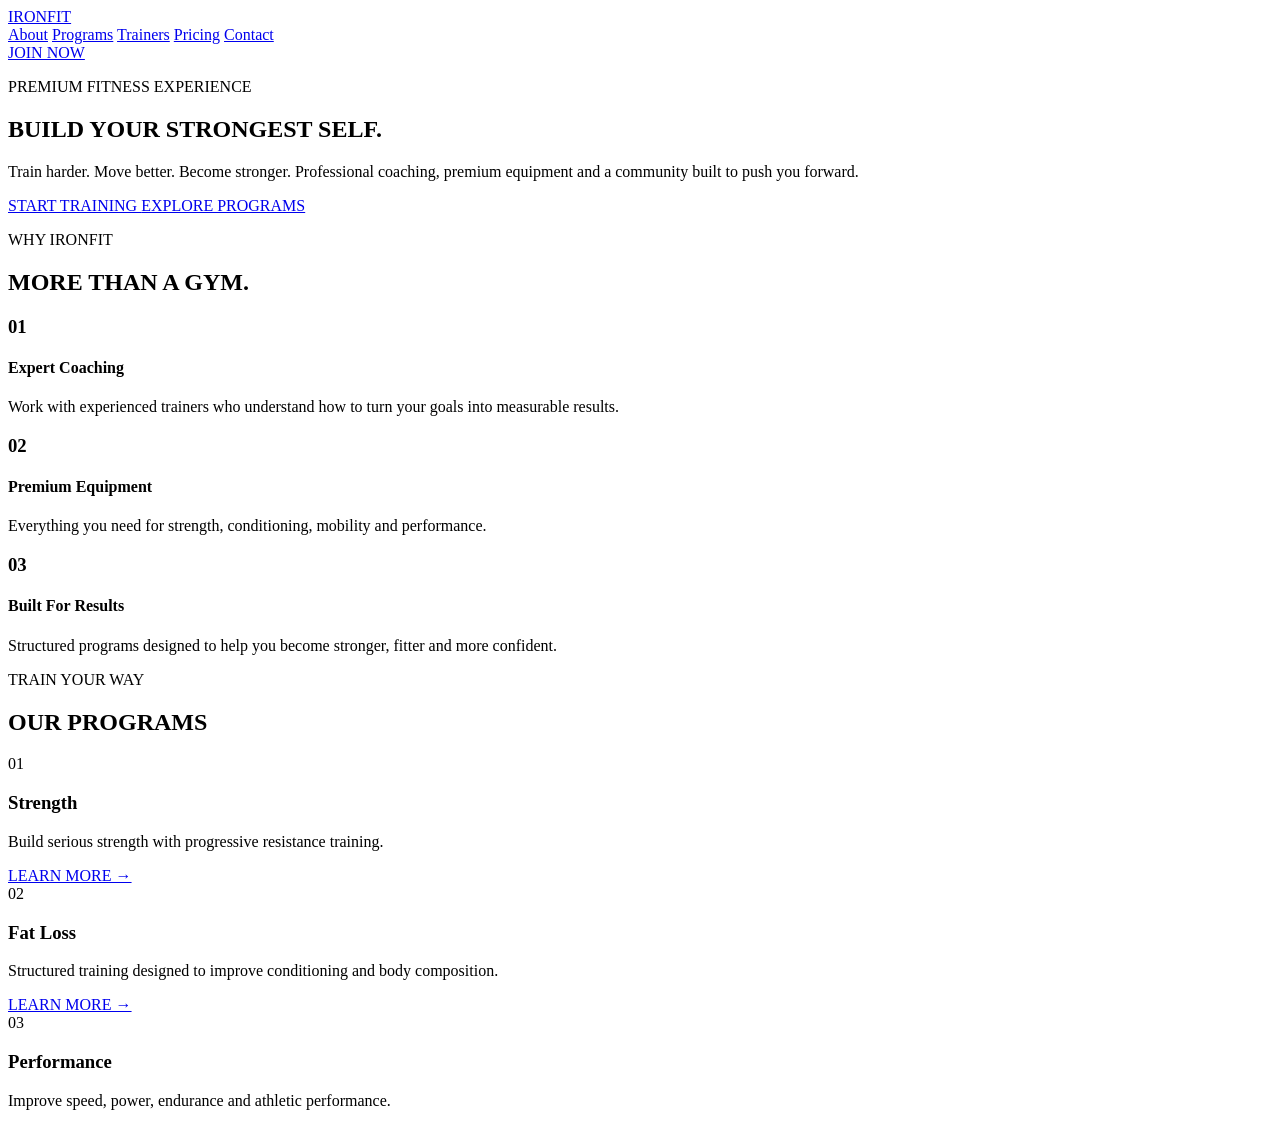
==== index.html @ 9d1b0d45 "Create index.html" ====
<!DOCTYPE html>
<html lang="en">
<head>
    <meta charset="UTF-8">
    <meta name="viewport" content="width=device-width, initial-scale=1.0">

    <title>IRONFIT — Train Without Limits</title>

    <link rel="stylesheet" href="style.css">
</head>

<body>

    <!-- Navigation -->
    <header>
        <nav>
            <a href="#" class="logo">IRON<span>FIT</span></a>

            <div class="nav-links">
                <a href="#about">About</a>
                <a href="#programs">Programs</a>
                <a href="#trainers">Trainers</a>
                <a href="#pricing">Pricing</a>
                <a href="#contact">Contact</a>
            </div>

            <a href="#pricing" class="nav-button">JOIN NOW</a>
        </nav>
    </header>


    <!-- Hero -->
    <main>

        <section class="hero">

            <div class="hero-content">

                <p class="eyebrow">PREMIUM FITNESS EXPERIENCE</p>

                <h1>
                    BUILD YOUR
                    <span>STRONGEST</span>
                    SELF.
                </h1>

                <p class="hero-text">
                    Train harder. Move better. Become stronger.
                    Professional coaching, premium equipment and
                    a community built to push you forward.
                </p>

                <div class="hero-buttons">
                    <a href="#pricing" class="primary-button">
                        START TRAINING
                    </a>

                    <a href="#programs" class="secondary-button">
                        EXPLORE PROGRAMS
                    </a>
                </div>

            </div>

        </section>


        <!-- About -->
        <section id="about" class="section">

            <div class="section-heading">
                <p class="eyebrow">WHY IRONFIT</p>
                <h2>MORE THAN A <span>GYM.</span></h2>
            </div>

            <div class="about-grid">

                <div class="about-card">
                    <h3>01</h3>
                    <h4>Expert Coaching</h4>
                    <p>
                        Work with experienced trainers who understand
                        how to turn your goals into measurable results.
                    </p>
                </div>

                <div class="about-card">
                    <h3>02</h3>
                    <h4>Premium Equipment</h4>
                    <p>
                        Everything you need for strength, conditioning,
                        mobility and performance.
                    </p>
                </div>

                <div class="about-card">
                    <h3>03</h3>
                    <h4>Built For Results</h4>
                    <p>
                        Structured programs designed to help you
                        become stronger, fitter and more confident.
                    </p>
                </div>

            </div>

        </section>


        <!-- Programs -->
        <section id="programs" class="section programs-section">

            <div class="section-heading">
                <p class="eyebrow">TRAIN YOUR WAY</p>
                <h2>OUR <span>PROGRAMS</span></h2>
            </div>

            <div class="program-grid">

                <article class="program-card">
                    <div class="program-number">01</div>
                    <h3>Strength</h3>
                    <p>
                        Build serious strength with progressive
                        resistance training.
                    </p>
                    <a href="#">LEARN MORE →</a>
                </article>

                <article class="program-card">
                    <div class="program-number">02</div>
                    <h3>Fat Loss</h3>
                    <p>
                        Structured training designed to improve
                        conditioning and body composition.
                    </p>
                    <a href="#">LEARN MORE →</a>
                </article>

                <article class="program-card">
                    <div class="program-number">03</div>
                    <h3>Performance</h3>
                    <p>
                        Improve speed, power, endurance and
                        athletic performance.
                    </p>
                    <a href="#">
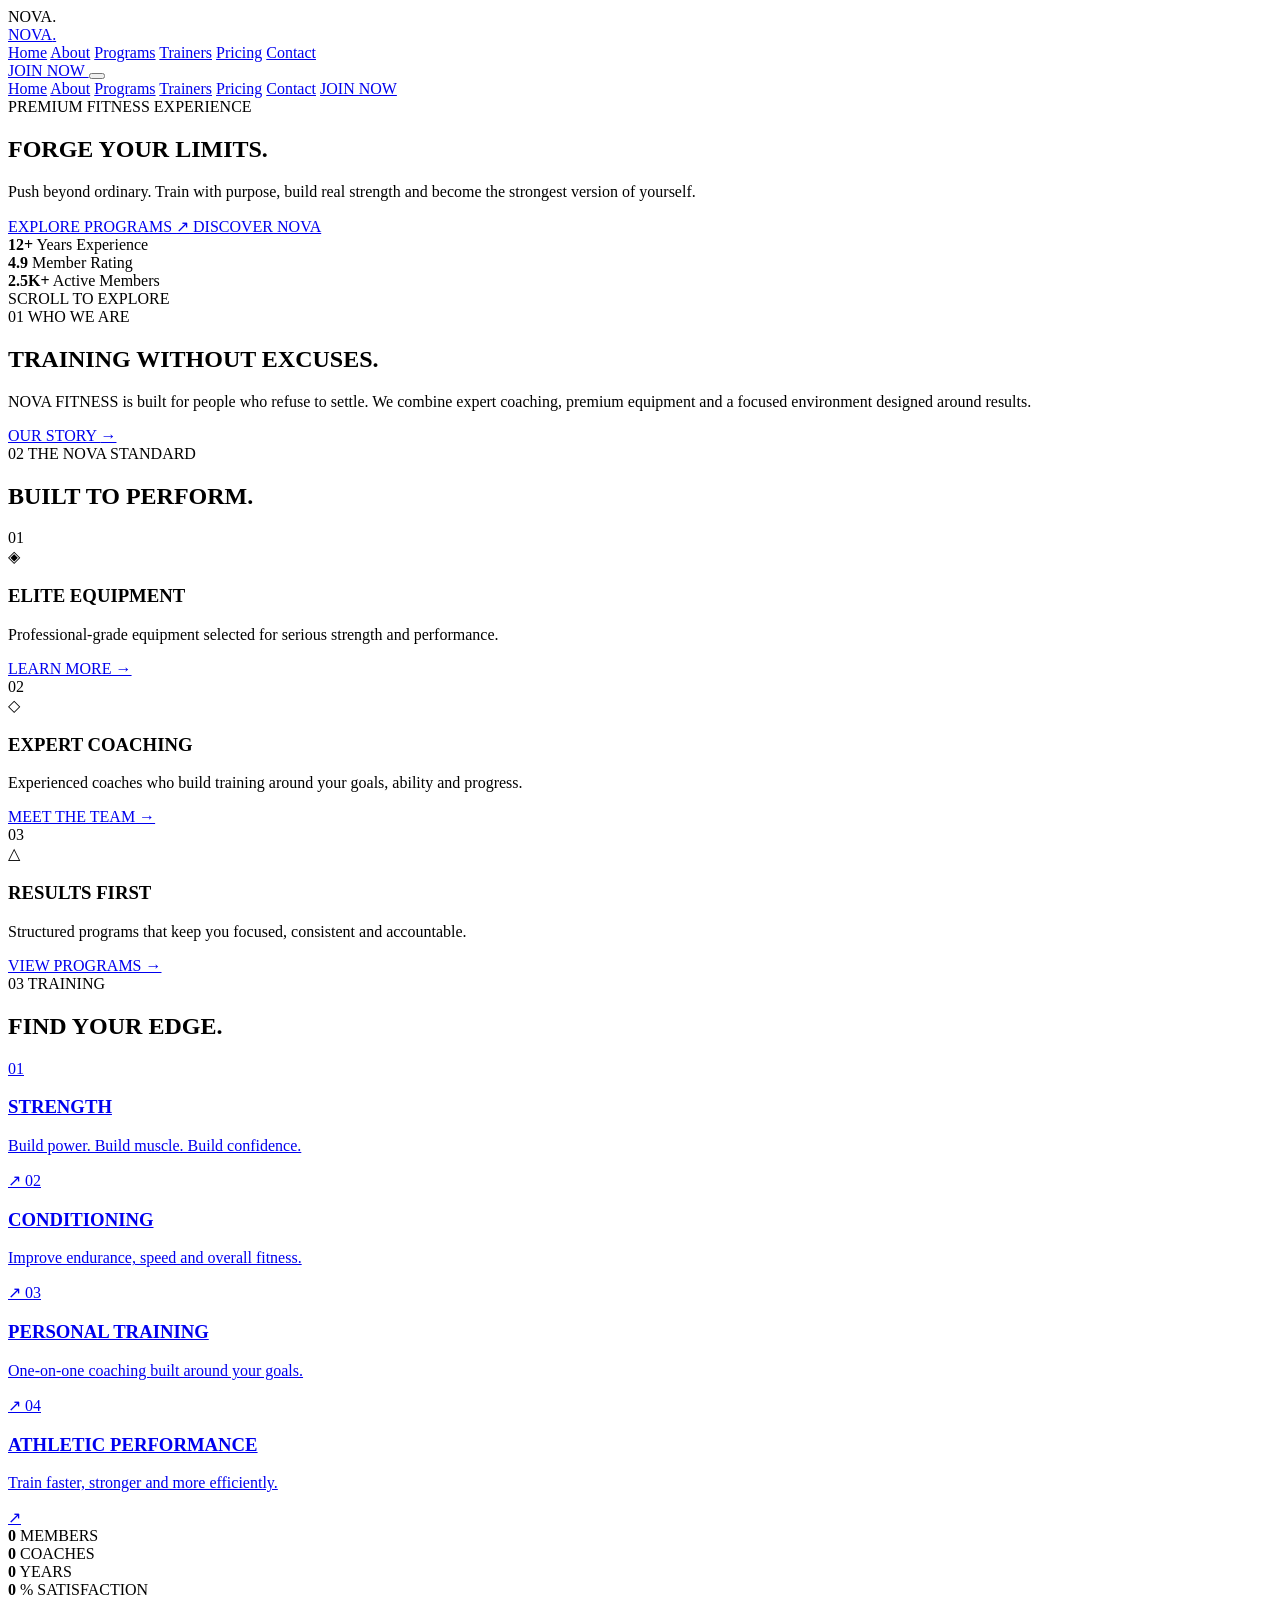
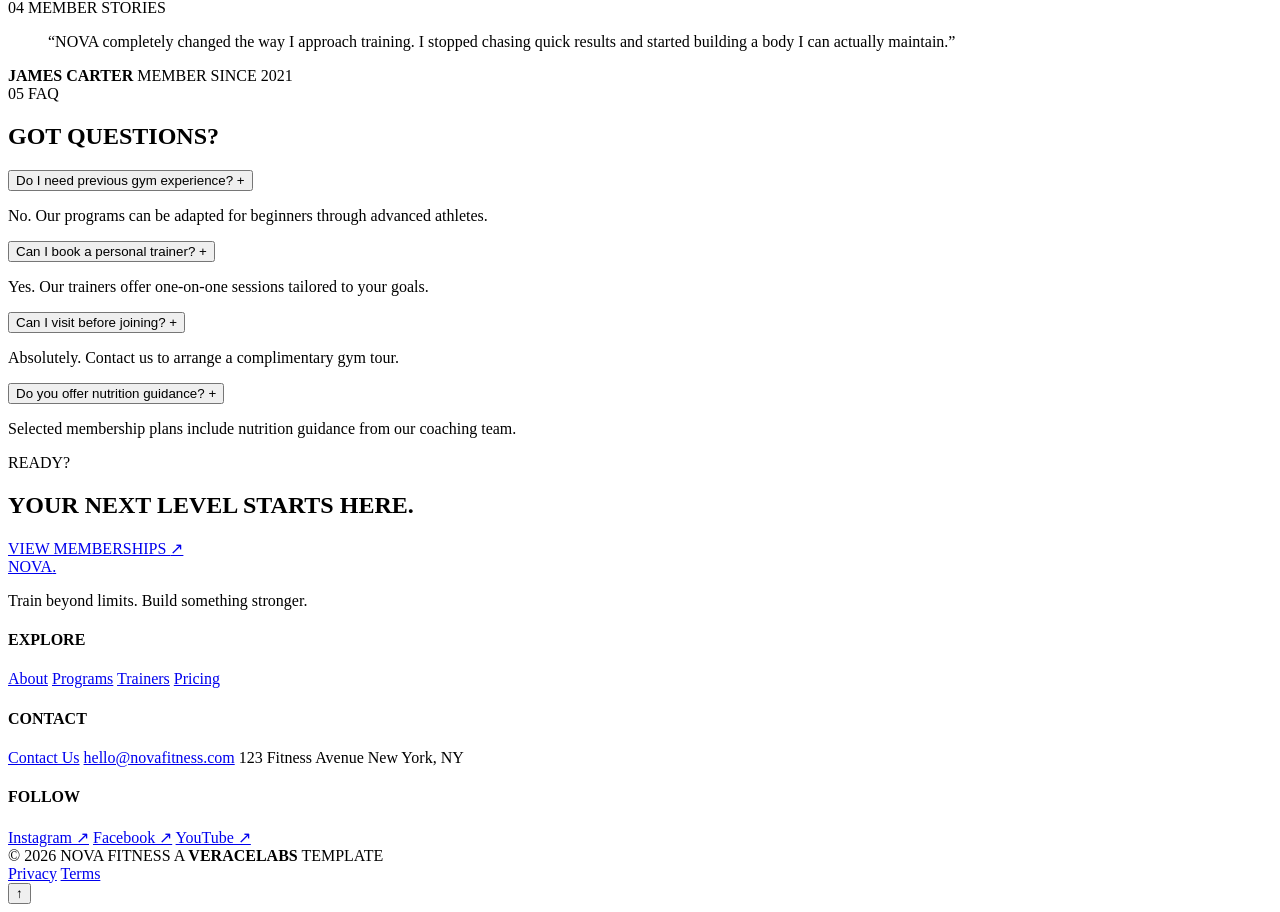
==== commit 580ab84c: "Create index.html" ====
--- a/index.html
+++ b/index.html
@@ -4,144 +4,588 @@
     <meta charset="UTF-8">
     <meta name="viewport" content="width=device-width, initial-scale=1.0">
 
-    <title>IRONFIT — Train Without Limits</title>
+    <meta name="description" content="NOVA FITNESS — Premium gym and fitness training.">
+    <meta name="theme-color" content="#0a0a0a">
+
+    <title>NOVA FITNESS — Train Beyond Limits</title>
 
     <link rel="stylesheet" href="style.css">
 </head>
 
 <body>
 
-    <!-- Navigation -->
-    <header>
-        <nav>
-            <a href="#" class="logo">IRON<span>FIT</span></a>
+    <!-- PAGE LOADER -->
+    <div class="page-loader">
+        <div class="loader-logo">NOVA<span>.</span></div>
+        <div class="loader-line"></div>
+    </div>
+
+
+    <!-- NAVIGATION -->
+    <header class="site-header">
+
+        <nav class="navbar">
+
+            <a href="index.html" class="logo">
+                NOVA<span>.</span>
+            </a>
 
             <div class="nav-links">
-                <a href="#about">About</a>
-                <a href="#programs">Programs</a>
-                <a href="#trainers">Trainers</a>
-                <a href="#pricing">Pricing</a>
-                <a href="#contact">Contact</a>
-            </div>
-
-            <a href="#pricing" class="nav-button">JOIN NOW</a>
+                <a href="index.html" class="active">Home</a>
+                <a href="about.html">About</a>
+                <a href="programs.html">Programs</a>
+                <a href="trainers.html">Trainers</a>
+                <a href="pricing.html">Pricing</a>
+                <a href="contact.html">Contact</a>
+            </div>
+
+            <a href="pricing.html" class="nav-cta">
+                JOIN NOW
+            </a>
+
+            <button class="menu-toggle" aria-label="Open navigation">
+                <span></span>
+                <span></span>
+                <span></span>
+            </button>
+
         </nav>
+
+        <!-- MOBILE MENU -->
+        <div class="mobile-menu">
+
+            <a href="index.html">Home</a>
+            <a href="about.html">About</a>
+            <a href="programs.html">Programs</a>
+            <a href="trainers.html">Trainers</a>
+            <a href="pricing.html">Pricing</a>
+            <a href="contact.html">Contact</a>
+
+            <a href="pricing.html" class="mobile-cta">
+                JOIN NOW
+            </a>
+
+        </div>
+
     </header>
 
 
-    <!-- Hero -->
     <main>
 
+        <!-- HERO -->
         <section class="hero">
 
+            <div class="hero-overlay"></div>
+
             <div class="hero-content">
 
-                <p class="eyebrow">PREMIUM FITNESS EXPERIENCE</p>
-
-                <h1>
-                    BUILD YOUR
-                    <span>STRONGEST</span>
-                    SELF.
+                <div class="hero-eyebrow reveal">
+                    <span></span>
+                    PREMIUM FITNESS EXPERIENCE
+                </div>
+
+                <h1 class="hero-title">
+                    <span class="hero-line reveal">FORGE</span>
+                    <span class="hero-line reveal delay-1">YOUR</span>
+                    <span class="hero-line accent reveal delay-2">LIMITS.</span>
                 </h1>
 
-                <p class="hero-text">
-                    Train harder. Move better. Become stronger.
-                    Professional coaching, premium equipment and
-                    a community built to push you forward.
+                <p class="hero-description reveal delay-3">
+                    Push beyond ordinary. Train with purpose,
+                    build real strength and become the strongest
+                    version of yourself.
                 </p>
 
-                <div class="hero-buttons">
-                    <a href="#pricing" class="primary-button">
-                        START TRAINING
+                <div class="hero-actions reveal delay-4">
+
+                    <a href="programs.html" class="btn btn-primary">
+                        EXPLORE PROGRAMS
+                        <span>↗</span>
                     </a>
 
-                    <a href="#programs" class="secondary-button">
-                        EXPLORE PROGRAMS
+                    <a href="about.html" class="btn btn-outline">
+                        DISCOVER NOVA
                     </a>
-                </div>
-
-            </div>
-
-        </section>
-
-
-        <!-- About -->
-        <section id="about" class="section">
-
-            <div class="section-heading">
-                <p class="eyebrow">WHY IRONFIT</p>
-                <h2>MORE THAN A <span>GYM.</span></h2>
-            </div>
-
-            <div class="about-grid">
-
-                <div class="about-card">
-                    <h3>01</h3>
-                    <h4>Expert Coaching</h4>
+
+                </div>
+
+            </div>
+
+            <div class="hero-bottom">
+
+                <div class="hero-stat">
+                    <strong>12+</strong>
+                    <span>Years Experience</span>
+                </div>
+
+                <div class="hero-stat">
+                    <strong>4.9</strong>
+                    <span>Member Rating</span>
+                </div>
+
+                <div class="hero-stat">
+                    <strong>2.5K+</strong>
+                    <span>Active Members</span>
+                </div>
+
+                <div class="scroll-indicator">
+                    <span>SCROLL TO EXPLORE</span>
+                    <div class="scroll-line"></div>
+                </div>
+
+            </div>
+
+        </section>
+
+
+        <!-- INTRO -->
+        <section class="intro section reveal-on-scroll">
+
+            <div class="section-label">
+                <span>01</span>
+                WHO WE ARE
+            </div>
+
+            <div class="intro-content">
+
+                <h2>
+                    TRAINING
+                    <span>WITHOUT</span>
+                    EXCUSES.
+                </h2>
+
+                <div class="intro-text">
+
                     <p>
-                        Work with experienced trainers who understand
-                        how to turn your goals into measurable results.
+                        NOVA FITNESS is built for people who refuse
+                        to settle. We combine expert coaching,
+                        premium equipment and a focused environment
+                        designed around results.
                     </p>
-                </div>
-
-                <div class="about-card">
-                    <h3>02</h3>
-                    <h4>Premium Equipment</h4>
+
+                    <a href="about.html" class="text-link">
+                        OUR STORY <span>→</span>
+                    </a>
+
+                </div>
+
+            </div>
+
+        </section>
+
+
+        <!-- FEATURE GRID -->
+        <section class="features section">
+
+            <div class="section-heading reveal-on-scroll">
+
+                <div class="section-label">
+                    <span>02</span>
+                    THE NOVA STANDARD
+                </div>
+
+                <h2>
+                    BUILT TO
+                    <span>PERFORM.</span>
+                </h2>
+
+            </div>
+
+
+            <div class="feature-grid">
+
+                <article class="feature-card reveal-on-scroll">
+
+                    <div class="feature-number">01</div>
+
+                    <div class="feature-icon">◈</div>
+
+                    <h3>ELITE EQUIPMENT</h3>
+
                     <p>
-                        Everything you need for strength, conditioning,
-                        mobility and performance.
+                        Professional-grade equipment selected
+                        for serious strength and performance.
                     </p>
-                </div>
-
-                <div class="about-card">
-                    <h3>03</h3>
-                    <h4>Built For Results</h4>
+
+                    <a href="about.html">LEARN MORE →</a>
+
+                </article>
+
+
+                <article class="feature-card reveal-on-scroll">
+
+                    <div class="feature-number">02</div>
+
+                    <div class="feature-icon">◇</div>
+
+                    <h3>EXPERT COACHING</h3>
+
                     <p>
-                        Structured programs designed to help you
-                        become stronger, fitter and more confident.
+                        Experienced coaches who build training
+                        around your goals, ability and progress.
                     </p>
-                </div>
-
-            </div>
-
-        </section>
-
-
-        <!-- Programs -->
-        <section id="programs" class="section programs-section">
-
-            <div class="section-heading">
-                <p class="eyebrow">TRAIN YOUR WAY</p>
-                <h2>OUR <span>PROGRAMS</span></h2>
-            </div>
-
-            <div class="program-grid">
-
-                <article class="program-card">
-                    <div class="program-number">01</div>
-                    <h3>Strength</h3>
+
+                    <a href="trainers.html">MEET THE TEAM →</a>
+
+                </article>
+
+
+                <article class="feature-card reveal-on-scroll">
+
+                    <div class="feature-number">03</div>
+
+                    <div class="feature-icon">△</div>
+
+                    <h3>RESULTS FIRST</h3>
+
                     <p>
-                        Build serious strength with progressive
-                        resistance training.
+                        Structured programs that keep you focused,
+                        consistent and accountable.
                     </p>
-                    <a href="#">LEARN MORE →</a>
+
+                    <a href="programs.html">VIEW PROGRAMS →</a>
+
                 </article>
 
-                <article class="program-card">
-                    <div class="program-number">02</div>
-                    <h3>Fat Loss</h3>
-                    <p>
-                        Structured training designed to improve
-                        conditioning and body composition.
-                    </p>
-                    <a href="#">LEARN MORE →</a>
-                </article>
-
-                <article class="program-card">
-                    <div class="program-number">03</div>
-                    <h3>Performance</h3>
-                    <p>
-                        Improve speed, power, endurance and
-                        athletic performance.
-                    </p>
-                    <a href="#">+            </div>
+
+        </section>
+
+
+        <!-- PROGRAMS PREVIEW -->
+        <section class="programs-preview section">
+
+            <div class="section-heading reveal-on-scroll">
+
+                <div class="section-label">
+                    <span>03</span>
+                    TRAINING
+                </div>
+
+                <h2>
+                    FIND YOUR
+                    <span>EDGE.</span>
+                </h2>
+
+            </div>
+
+
+            <div class="program-list">
+
+                <a href="programs.html" class="program-item reveal-on-scroll">
+
+                    <span class="program-index">01</span>
+
+                    <div>
+                        <h3>STRENGTH</h3>
+                        <p>Build power. Build muscle. Build confidence.</p>
+                    </div>
+
+                    <span class="program-arrow">↗</span>
+
+                </a>
+
+
+                <a href="programs.html" class="program-item reveal-on-scroll">
+
+                    <span class="program-index">02</span>
+
+                    <div>
+                        <h3>CONDITIONING</h3>
+                        <p>Improve endurance, speed and overall fitness.</p>
+                    </div>
+
+                    <span class="program-arrow">↗</span>
+
+                </a>
+
+
+                <a href="programs.html" class="program-item reveal-on-scroll">
+
+                    <span class="program-index">03</span>
+
+                    <div>
+                        <h3>PERSONAL TRAINING</h3>
+                        <p>One-on-one coaching built around your goals.</p>
+                    </div>
+
+                    <span class="program-arrow">↗</span>
+
+                </a>
+
+
+                <a href="programs.html" class="program-item reveal-on-scroll">
+
+                    <span class="program-index">04</span>
+
+                    <div>
+                        <h3>ATHLETIC PERFORMANCE</h3>
+                        <p>Train faster, stronger and more efficiently.</p>
+                    </div>
+
+                    <span class="program-arrow">↗</span>
+
+                </a>
+
+            </div>
+
+        </section>
+
+
+        <!-- STATISTICS -->
+        <section class="stats-section">
+
+            <div class="stats-inner">
+
+                <div class="stat reveal-on-scroll">
+                    <strong class="counter" data-target="2500">0</strong>
+                    <span>MEMBERS</span>
+                </div>
+
+                <div class="stat reveal-on-scroll">
+                    <strong class="counter" data-target="35">0</strong>
+                    <span>COACHES</span>
+                </div>
+
+                <div class="stat reveal-on-scroll">
+                    <strong class="counter" data-target="12">0</strong>
+                    <span>YEARS</span>
+                </div>
+
+                <div class="stat reveal-on-scroll">
+                    <strong class="counter" data-target="98">0</strong>
+                    <span>% SATISFACTION</span>
+                </div>
+
+            </div>
+
+        </section>
+
+
+        <!-- TESTIMONIAL -->
+        <section class="testimonial section reveal-on-scroll">
+
+            <div class="section-label">
+                <span>04</span>
+                MEMBER STORIES
+            </div>
+
+            <blockquote>
+                “NOVA completely changed the way I approach
+                training. I stopped chasing quick results and
+                started building a body I can actually maintain.”
+            </blockquote>
+
+            <div class="testimonial-author">
+                <strong>JAMES CARTER</strong>
+                <span>MEMBER SINCE 2021</span>
+            </div>
+
+        </section>
+
+
+        <!-- FAQ -->
+        <section class="faq section">
+
+            <div class="section-heading reveal-on-scroll">
+
+                <div class="section-label">
+                    <span>05</span>
+                    FAQ
+                </div>
+
+                <h2>
+                    GOT
+                    <span>QUESTIONS?</span>
+                </h2>
+
+            </div>
+
+
+            <div class="faq-list">
+
+                <div class="faq-item reveal-on-scroll">
+
+                    <button class="faq-question">
+                        <span>Do I need previous gym experience?</span>
+                        <span class="faq-icon">+</span>
+                    </button>
+
+                    <div class="faq-answer">
+                        <p>
+                            No. Our programs can be adapted for
+                            beginners through advanced athletes.
+                        </p>
+                    </div>
+
+                </div>
+
+
+                <div class="faq-item reveal-on-scroll">
+
+                    <button class="faq-question">
+                        <span>Can I book a personal trainer?</span>
+                        <span class="faq-icon">+</span>
+                    </button>
+
+                    <div class="faq-answer">
+                        <p>
+                            Yes. Our trainers offer one-on-one
+                            sessions tailored to your goals.
+                        </p>
+                    </div>
+
+                </div>
+
+
+                <div class="faq-item reveal-on-scroll">
+
+                    <button class="faq-question">
+                        <span>Can I visit before joining?</span>
+                        <span class="faq-icon">+</span>
+                    </button>
+
+                    <div class="faq-answer">
+                        <p>
+                            Absolutely. Contact us to arrange a
+                            complimentary gym tour.
+                        </p>
+                    </div>
+
+                </div>
+
+
+                <div class="faq-item reveal-on-scroll">
+
+                    <button class="faq-question">
+                        <span>Do you offer nutrition guidance?</span>
+                        <span class="faq-icon">+</span>
+                    </button>
+
+                    <div class="faq-answer">
+                        <p>
+                            Selected membership plans include
+                            nutrition guidance from our coaching team.
+                        </p>
+                    </div>
+
+                </div>
+
+            </div>
+
+        </section>
+
+
+        <!-- FINAL CTA -->
+        <section class="final-cta reveal-on-scroll">
+
+            <div class="cta-content">
+
+                <div class="section-label">
+                    READY?
+                </div>
+
+                <h2>
+                    YOUR NEXT
+                    <span>LEVEL</span>
+                    STARTS HERE.
+                </h2>
+
+                <a href="pricing.html" class="btn btn-primary">
+                    VIEW MEMBERSHIPS
+                    <span>↗</span>
+                </a>
+
+            </div>
+
+        </section>
+
+    </main>
+
+
+    <!-- FOOTER -->
+    <footer class="site-footer">
+
+        <div class="footer-top">
+
+            <div class="footer-brand">
+
+                <a href="index.html" class="footer-logo">
+                    NOVA<span>.</span>
+                </a>
+
+                <p>
+                    Train beyond limits.
+                    Build something stronger.
+                </p>
+
+            </div>
+
+
+            <div class="footer-column">
+
+                <h4>EXPLORE</h4>
+
+                <a href="about.html">About</a>
+                <a href="programs.html">Programs</a>
+                <a href="trainers.html">Trainers</a>
+                <a href="pricing.html">Pricing</a>
+
+            </div>
+
+
+            <div class="footer-column">
+
+                <h4>CONTACT</h4>
+
+                <a href="contact.html">Contact Us</a>
+                <a href="#">hello@novafitness.com</a>
+                <span>123 Fitness Avenue</span>
+                <span>New York, NY</span>
+
+            </div>
+
+
+            <div class="footer-column">
+
+                <h4>FOLLOW</h4>
+
+                <a href="#">Instagram ↗</a>
+                <a href="#">Facebook ↗</a>
+                <a href="#">YouTube ↗</a>
+
+            </div>
+
+        </div>
+
+
+        <div class="footer-bottom">
+
+            <span>
+                © 2026 NOVA FITNESS
+            </span>
+
+            <span>
+                A <strong>VERACELABS</strong> TEMPLATE
+            </span>
+
+            <div>
+                <a href="#">Privacy</a>
+                <a href="#">Terms</a>
+            </div>
+
+        </div>
+
+    </footer>
+
+
+    <!-- BACK TO TOP -->
+    <button class="back-to-top" aria-label="Back to top">
+        ↑
+    </button>
+
+
+    <script src="script.js"></script>
+
+</body>
+</html>
